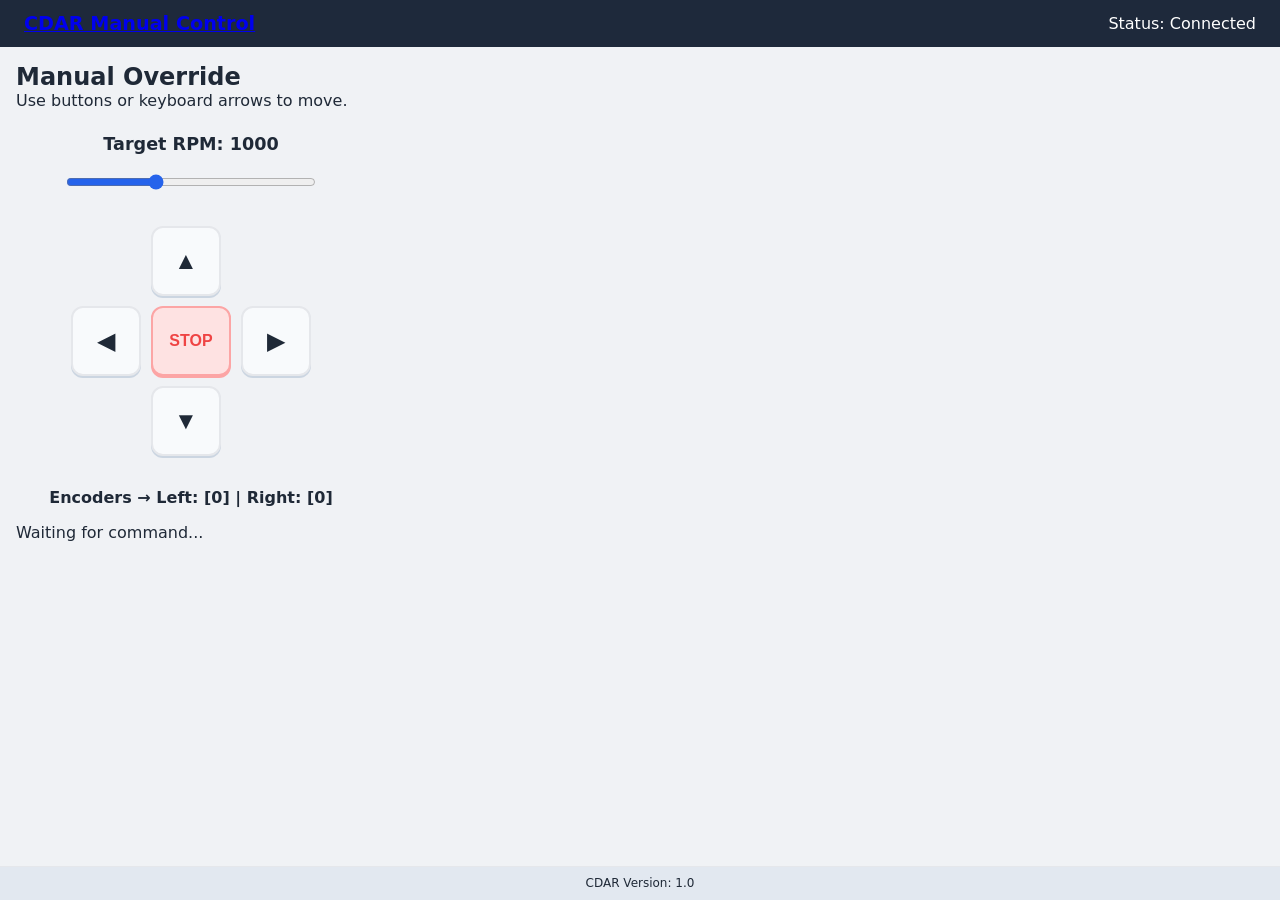
==== Brain_ESP32/data/manual.html @ 39ade5ab "Add manual control interface and communication features - Created manual.html for manual control UI " ====
<!Doctype html>
<html lang="en">
    <head>
        <meta charset = "UTF-8">
        <meta name="viewport" content="width=device-width, initial-scale=1.0">
        <title>CDAR Manual Control</title>
        <link rel="stylesheet" href="style.css">
    </head>
    <body>
    <header class="header">
        <div class="header-left">
            <a href="index.html" class="nav-link">
                <h1>CDAR Manual Control</h1>
            </a>
        </div>
        <div class="header-right">
            <div class="status-indicator">
                Status: <span id="connection-status">Connected</span>
            </div>
        </div>
    </header>

    <main class="dashboard manual-layout" id="manual-page">
        
        <section class="control-box">
            <h2>Manual Override</h2>
            <p>Use buttons or keyboard arrows to move.</p>
            
            <div class = "speed-control">
                <label for="speed-slider">Target RPM: <span id="speed-display">1000</span></label>
                <input type="range" id="speed-slider" min="0" max="3000" value="1000" step="100">
            </div>

            <div class="d-pad-container">
                <button class="d-btn" id="btn-up" data-cmd="FORWARD">▲</button>
                <button class="d-btn" id="btn-left" data-cmd="LEFT">◀</button>
                <button class="d-btn stop-btn" id="btn-stop" data-cmd="STOP">STOP</button>
                <button class="d-btn" id="btn-right" data-cmd="RIGHT">▶</button>
                <button class="d-btn" id="btn-down" data-cmd="BACKWARD">▼</button>
            </div>

            <div class="encoder-display" style="text-align: center; margin-bottom: 1rem; font-weight: bold; color: var(--text);">
                Encoders &rarr; Left: [<span id="enc-left">0</span>] | Right: [<span id="enc-right">0</span>]
            </div>

            <div class="log-display">
                <span id="command-log">Waiting for command...</span>
            </div>
        </section>

    </main>

    <footer class="footer">
        <p>CDAR Version: 1.0</p>
    </footer>

    <script src="script.js"></script>
</body>
</html>
</html>
---- Brain_ESP32/data/style.css ----
:root {
    --bg: #f0f2f5;
    --card: #ffffff;
    --primary: #2563eb;
    --success: #16a34a;
    --danger: #ef4444;
    --text: #1f2937;
    --border: #e5e7eb;
    --header-bg: #1e293b;
}

* { 
    box-sizing: border-box; 
    margin: 0; 
    padding: 0; 
}

body {
    font-family: system-ui, -apple-system, sans-serif;
    background: var(--bg);
    color: var(--text);
    display: flex;
    flex-direction: column;
    min-height: 100vh;
}

/*Header & Footer------------------------------------------------------------- */
.header {
    background: var(--header-bg);
    color: white;
    padding: 0.75rem 1.5rem;
    display: flex;
    justify-content: space-between;
    align-items: center;
    position: sticky;
    top: 0;
    z-index: 1000;
}

.header h1 {
    font-size: 1.2rem;
}

.header-right {
    position: relative;
}

.export-trigger {
    background: #334155;
    color: white;
    border: 1px solid #475569;
    padding: 0.5rem 0.8rem;
    border-radius: 6px;
    font-size: 0.85rem;
    cursor: pointer;
}

.menu {
    position: absolute;
    top: 115%;
    right: 0;
    background: white;
    border-radius: 8px;
    box-shadow: 0 4px 12px rgba(0, 0, 0, 0.15);
    padding: 0.5rem;
    display: flex;
    flex-direction: column;
    gap: 0.4rem;
    z-index: 1001;
    width: 180px;
}

.menu button {
    background: #f8fafc;
    color: #1e293b;
    border: none;
    text-align: left;
    padding: 0.7rem;
    border-radius: 4px;
    cursor: pointer;
}

.menu button:hover {
    background: #e2e8f0;
}

.footer {
    padding: 0.6rem;
    text-align: center;
    font-size: 0.75rem;
    background: #e2e8f0;
    border-top: 1px solid var(--border);
}

/*Main Layout------------------------------------------------------- */
.dashboard {
    display: flex;
    flex-direction: column; /* Stacked by default */
    gap: 1rem;
    padding: 1rem;
    flex: 1;
}

.config-panel {
    display: flex;
    flex-direction: column;
    gap: 1rem;
    width: 100%;
}

.box {
    background: var(--card);
    padding: 1.25rem;
    border-radius: 8px;
    box-shadow: 0 1px 3px rgba(0, 0, 0, 0.1);
}

.box h3 {
    margin-bottom: 1rem;
    font-size: 1.1rem;
}

/*Inputs & Buttons------------------------------------------------------*/
.input-group { 
    margin-bottom: 1rem; 
    display: flex; 
    flex-direction: column;
}

.input-group label {
    font-size: 0.85rem;
    font-weight: 600;
    margin-bottom: 0.4rem;
    color: #4b5563;
}

.input-row { 
    display: grid; 
    grid-template-columns: 1fr 1fr; /* Side-by-side inputs */
    gap: 1rem; 
    width: 100%; 
}

input { 
    width: 100%; 
    padding: 0.7rem; 
    border: 1px solid var(--border); 
    border-radius: 6px; 
    font-size: 1rem;
}

.toggle-group {
    display: flex;
    background: #f1f5f9;
    padding: 4px;
    border-radius: 8px;
}

.toggle-btn {
    flex: 1;
    padding: 0.6rem;
    border: none;
    cursor: pointer;
    background: transparent;
    border-radius: 6px;
    transition: all 0.2s;
}

.toggle-btn.active {
    background: white;
    box-shadow: 0 2px 4px rgba(0, 0, 0, 0.1);
    font-weight: bold;
    color: var(--primary);
}

.action-buttons {
    display: grid;
    grid-template-columns: 1fr 1fr;
    gap: 0.75rem;
    margin-top: 0.5rem;
}

.btn-primary, .btn-success, .btn-danger {
    padding: 0.9rem;
    border-radius: 8px;
    border: none;
    font-weight: bold;
    cursor: pointer;
    color: white;
    transition: opacity 0.2s;
}

.btn-primary { background-color: var(--primary); }
.btn-success { background-color: var(--success); }
.btn-danger { background-color: var(--danger); width: 100%; }

.btn-primary:hover, .btn-success:hover, .btn-danger:hover {
    opacity: 0.9;
}

/*Visualization Area-----------------------------------------------------------*/
.display-panel {
    background: var(--card);
    border-radius: 8px;
    display: flex;
    flex-direction: column;
    min-height: 400px;
    box-shadow: 0 1px 3px rgba(0, 0, 0, 0.1);
}

.display-tabs { 
    border-bottom: 1px solid var(--border); 
    display: flex; 
}

.tab-btn { 
    flex: 1;
    padding: 1rem; 
    border: none; 
    background: none; 
    cursor: pointer; 
    border-bottom: 3px solid transparent; 
    font-weight: 600;
    color: #64748b;
}

.tab-btn.active { 
    border-bottom-color: var(--primary); 
    color: var(--primary); 
}

.content-area { 
    flex: 1; 
    padding: 1rem;
}

.view { width: 100%; height: 100%; }
.hidden { display: none !important; }

/*Table & Heatmap--------------------------------------------------------*/
.table-container {
    width: 100%;
    overflow-x: auto;
}

table {
    width: 100%;
    border-collapse: collapse;
    min-width: 400px;
}

th, td {
    padding: 0.8rem;
    text-align: left;
    border-bottom: 1px solid var(--border);
}

th {
    background: #f8fafc;
    font-size: 0.75rem;
    text-transform: uppercase;
    color: #64748b;
}

.status-pill {
    padding: 2px 8px;
    border-radius: 10px;
    font-size: 0.7rem;
    text-transform: capitalize;
}

.status-success { background: #dcfce7; color: #166534; }

.heatmap-container {
    display: flex;
    flex-direction: column;
    align-items: center;
    gap: 0.5rem;
    height: 100%;
    justify-content: center;
}

#heatmapCanvas {
    border: 1px solid #ccc;
    background: white;
    box-shadow: 0 4px 6px rgba(0, 0, 0, 0.1);
    max-height: 60vh;
    width: auto;
    aspect-ratio: 1 / 1;
}

.heatmap-legend {
    padding: 8px;
    width: 100%;
    max-width: 500px;
    background: #f8fafc;
    border-radius: 8px;
    border: 1px solid var(--border);
}

/* Fullscreen Button Style */
.btn-secondary {
    background: #f1f5f9;
    color: #475569;
    border: 1px solid #cbd5e1;
    padding: 0.4rem 0.8rem;
    border-radius: 6px;
    font-size: 0.8rem;
    cursor: pointer;
    margin-bottom: 0.5rem;
    transition: all 0.2s;
}

.btn-secondary:hover {
    background: #e2e8f0;
    color: var(--primary);
}

/* Adjustments when in Fullscreen Mode */
#heatmap-area:fullscreen {
    background: white;
    display: flex;
    flex-direction: column;
    align-items: center;
    justify-content: center;
    padding: 2rem;
}

#heatmap-area:fullscreen #heatmapCanvas {
    max-height: 85vh; /* Larger view when fullscreen */
}

#heatmap-area:fullscreen .btn-secondary {
    position: absolute;
    top: 20px;
    right: 20px;
}
@media (max-width: 600px) {
    #legend-labels span{
        font-size: 0.6rem;
    }
}

/*Error Shake Animation---------------------------------------------------------------------*/
input.error-shake {
    border: 2px solid var(--danger) !important;
}

@keyframes shake {
    0%, 100% { transform: translateX(0); }
    20%, 60% { transform: translateX(-8px); }
    40%, 80% { transform: translateX(8px); }
}

.error-shake {
    animation: shake 0.3s cubic-bezier(.36, .07, .19, .97) both;
}

/*D-Pad Styling--------------------------------------------------------------------------------*/
.d-pad-container {
    display: grid;
    /* Define a 3x3 grid layout */
    grid-template-areas:
        ". up ."
        "left stop right"
        ". down .";
    gap: 10px;
    justify-content: center;
    align-items: center;
    margin-bottom: 2rem;
}

/* Assign buttons to grid areas */
#btn-up    { grid-area: up; }
#btn-left  { grid-area: left; }
#btn-stop  { grid-area: stop; }
#btn-right { grid-area: right; }
#btn-down  { grid-area: down; }

.d-btn {
    width: 70px;
    height: 70px;
    border: 2px solid var(--border);
    background: #f8fafc;
    border-radius: 12px;
    font-size: 1.5rem;
    cursor: pointer;
    color: var(--text);
    transition: all 0.1s;
    display: flex;
    justify-content: center;
    align-items: center;
    box-shadow: 0 2px 0 #cbd5e1;
}

.d-btn:active, .d-btn.active-press {
    transform: translateY(2px);
    box-shadow: none;
    background: var(--primary);
    color: white;
    border-color: var(--primary);
}

.stop-btn {
    width: 100%;
    min-width: 80px;
    background: #fee2e2;
    color: var(--danger);
    font-size: 1rem;
    font-weight: bold;
    border-color: #fca5a5;
    box-shadow: 0 2px 0 #fca5a5;
}

.stop-btn:active, .stop-btn.active-press {
    background: var(--danger);
    color: white;
    border-color: var(--danger);
}

/*Speed Slider Style*/
.speed-control
{
    margin: 1.5rem auto;
    display: flex;
    flex-direction: column;
    align-items: center;
    gap: 0.5rem;
    max-width: 250px;
}

.speed-control label
{
    font-weight: 600;
    color: var(--text);
    font-size: 1.1rem;
}

.speed-control input[type="range"]
{
    width: 100%;
    cursor: pointer;
    accent-color: var(--primary);
}

/*Desktop Layout (801px and up)----------------------------------------------------------------*/
@media (min-width: 801px) {
    .dashboard {
        display: grid;
        grid-template-columns: 350px 1fr;
        height: calc(100vh - 110px); /* Fill screen height */
        overflow: hidden;
    }

    .config-panel {
        overflow-y: auto;
        padding-right: 5px;
    }

    .display-panel {
        overflow: hidden;
    }
    
    .content-area {
        overflow-y: auto;
    }
}
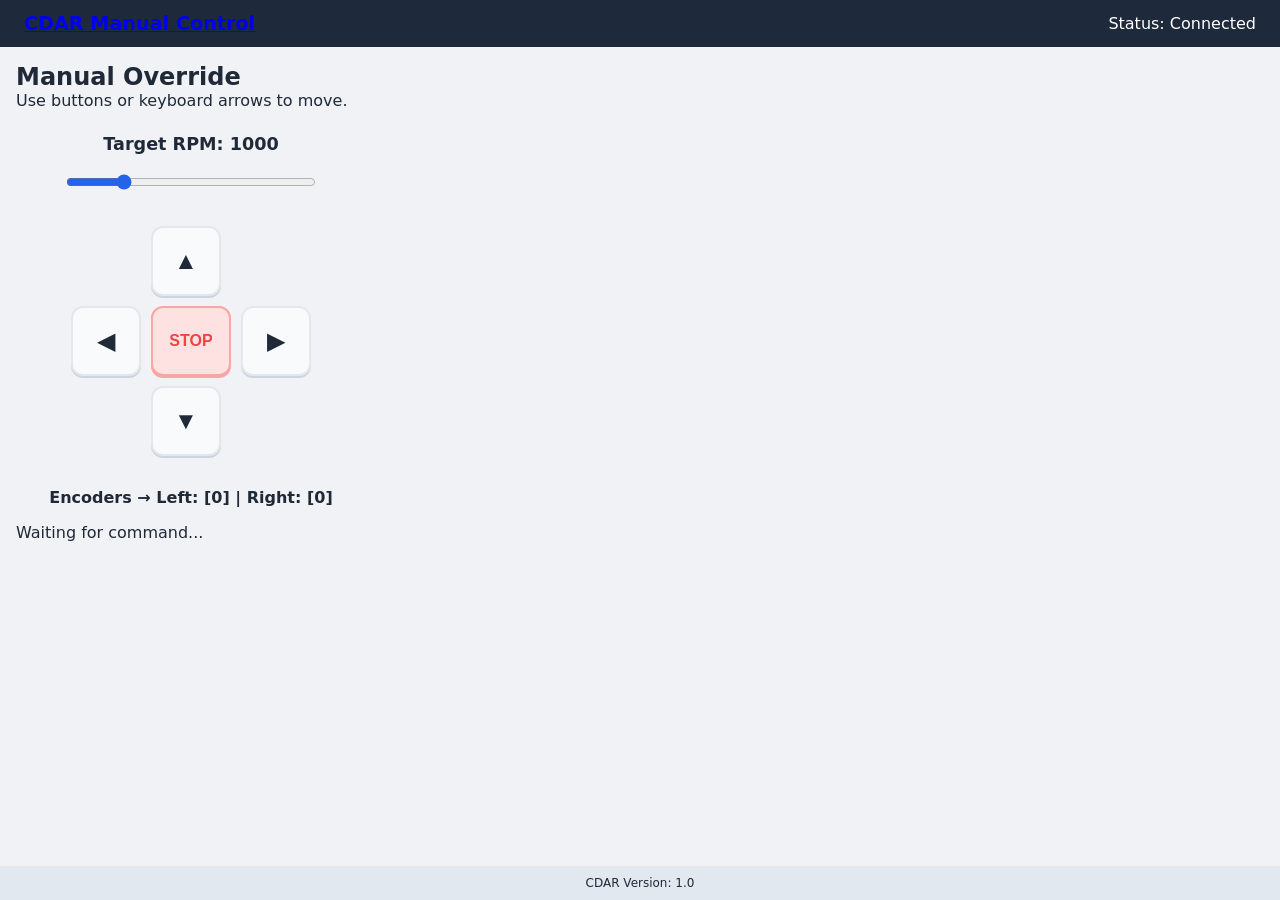
==== commit 358560a9: "Update speed control range, enhance movement command handling, and add telemetry functions for targe" ====
--- a/Brain_ESP32/data/manual.html
+++ b/Brain_ESP32/data/manual.html
@@ -28,7 +28,7 @@
             
             <div class = "speed-control">
                 <label for="speed-slider">Target RPM: <span id="speed-display">1000</span></label>
-                <input type="range" id="speed-slider" min="0" max="3000" value="1000" step="100">
+                <input type="range" id="speed-slider" min="100" max="1200" value="300" step="50">
             </div>
 
             <div class="d-pad-container">
